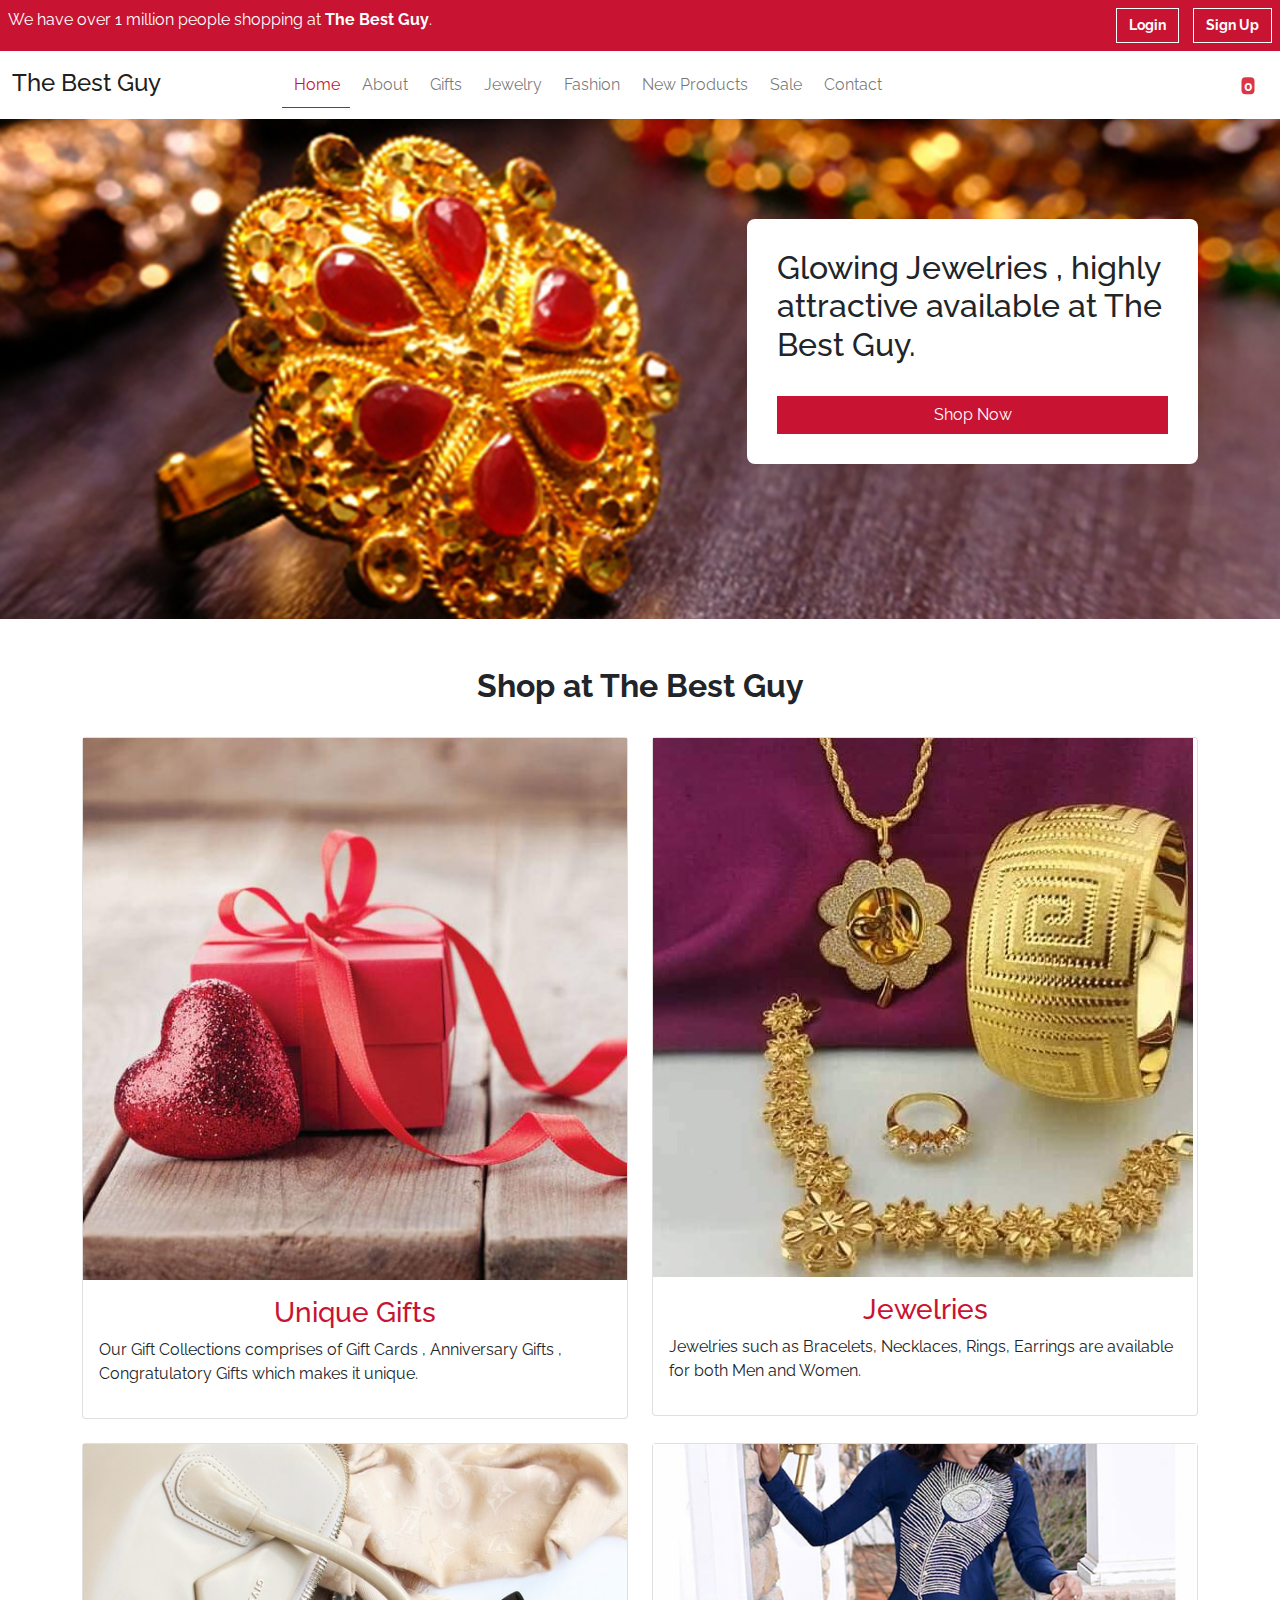
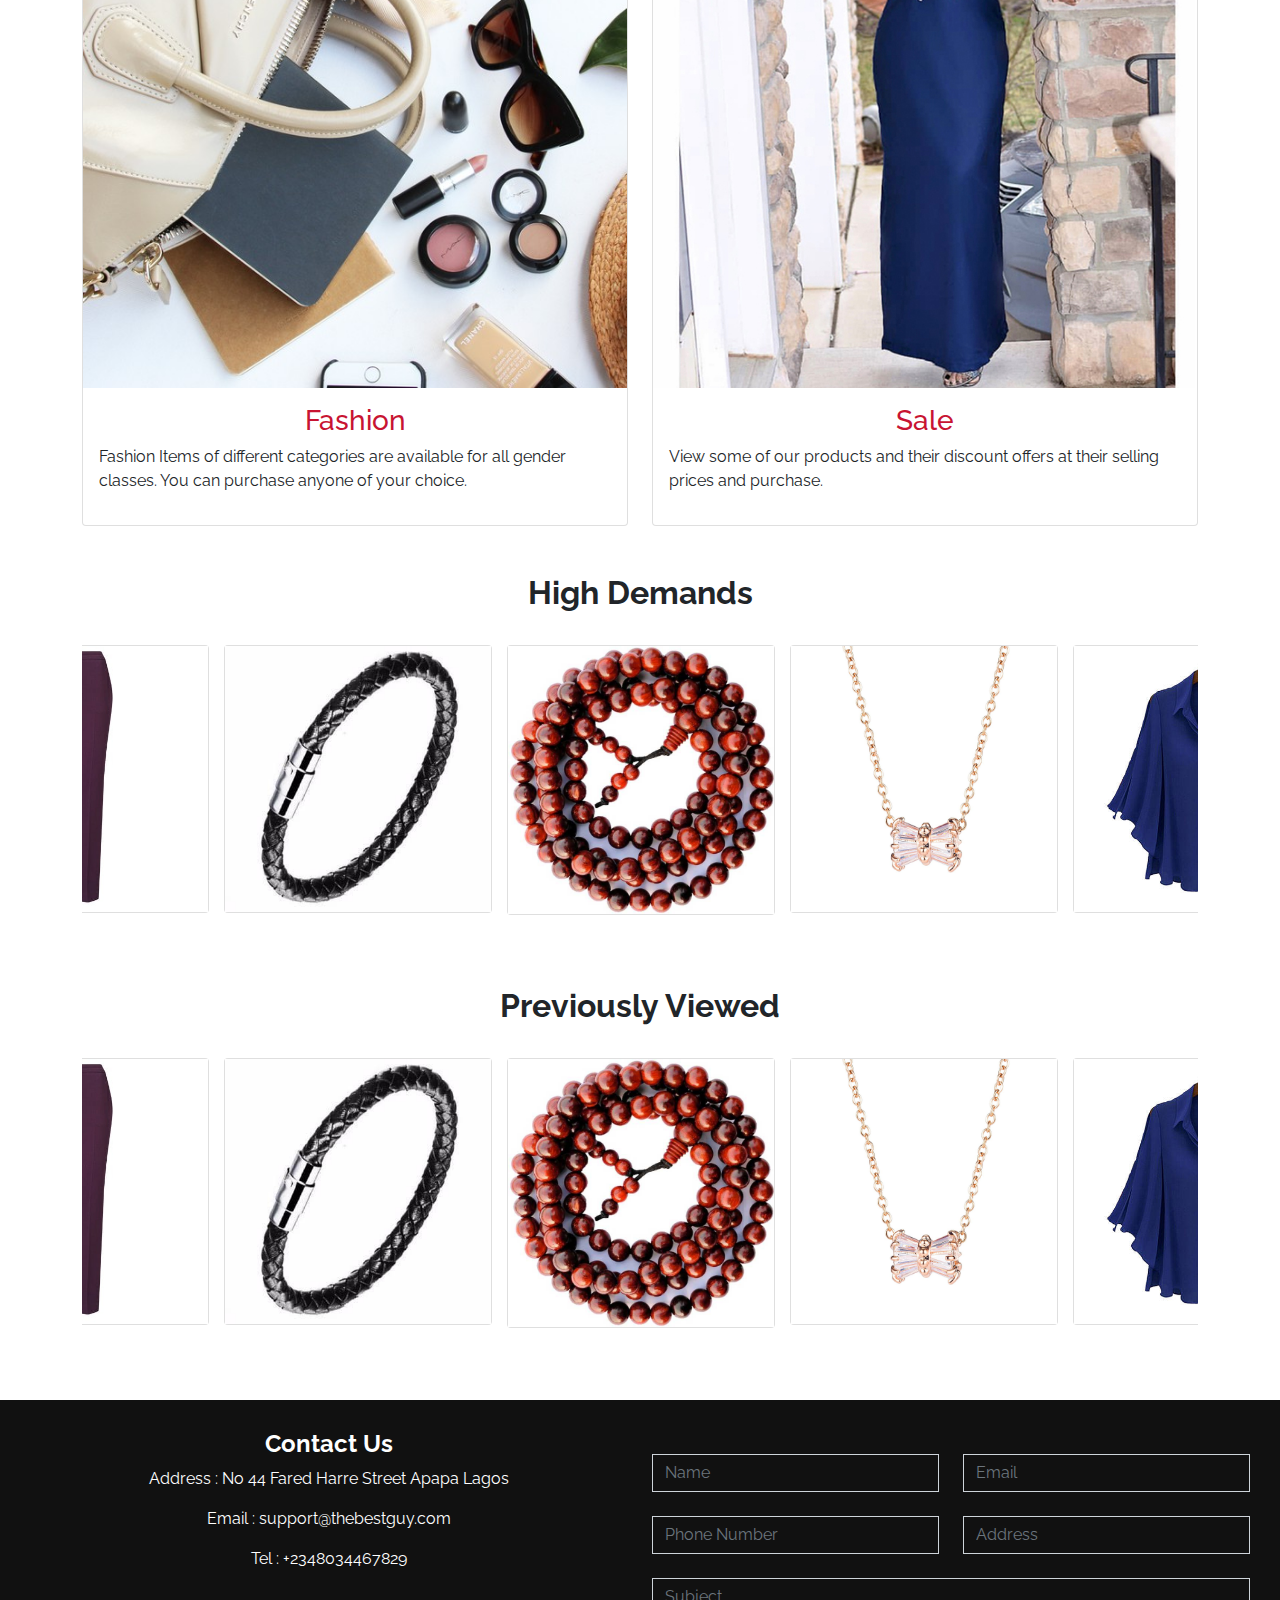
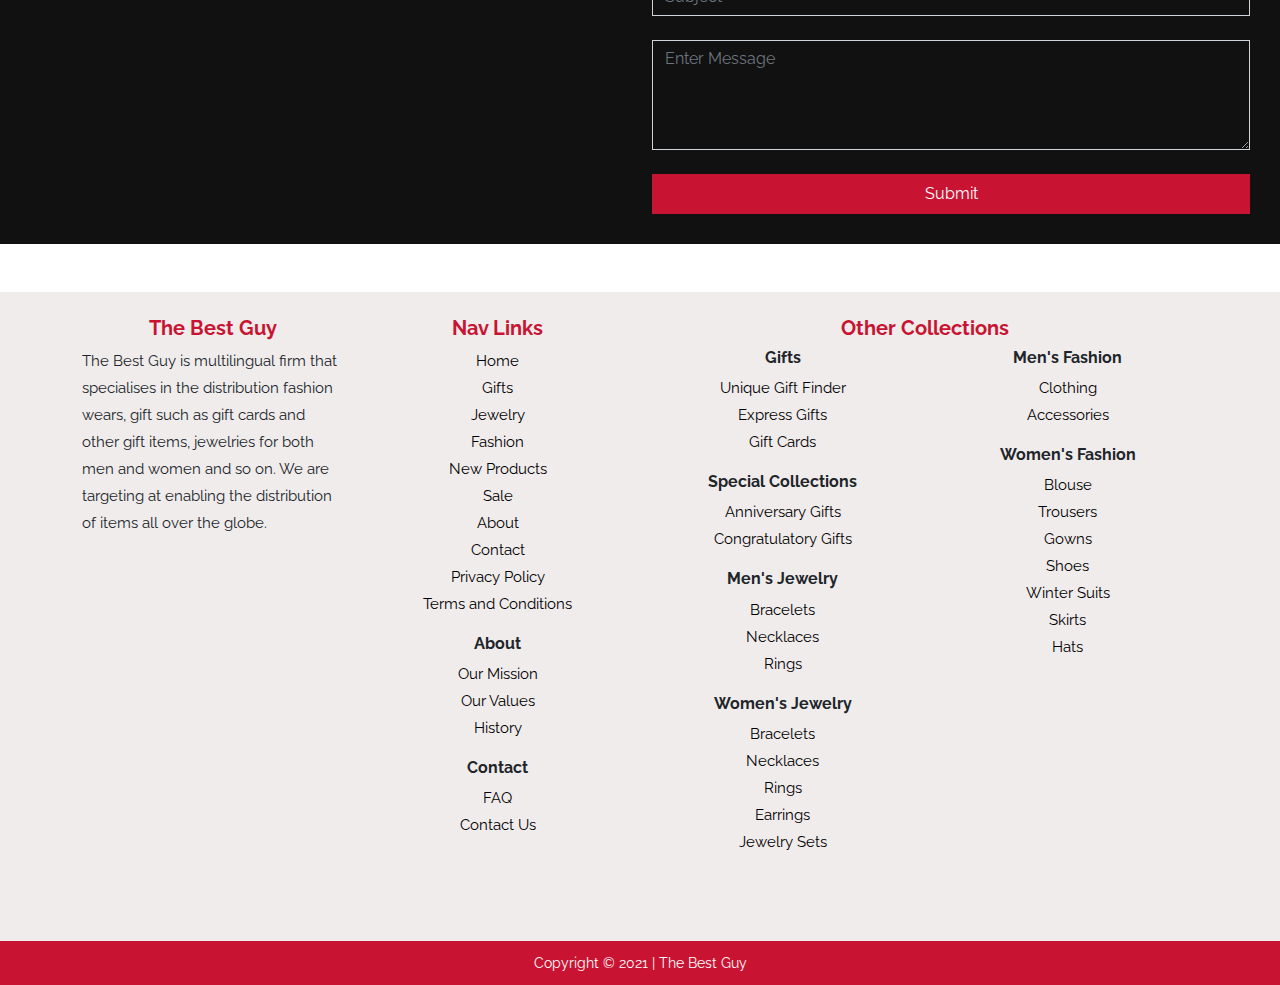
==== index.html @ 6eecea83 "Initial commit" ====
<!DOCTYPE html>
<html lang="en">
<head>
    <meta charset="UTF-8">
    <meta http-equiv="X-UA-Compatible" content="IE=edge">
    <meta name="viewport" content="width=device-width, initial-scale=1.0">
    <title>The Best Guy</title>
    <!-- Custom Styles -->
    <link rel="stylesheet" href="css/styles.css">
    <!-- Bootstrap Styles -->
    <link rel="stylesheet" href="bootstrap/css/bootstrap.min.css">
    <!-- Animate.Css -->
    <link rel="stylesheet" href="css/animate.css">
    <!-- AOS CSS -->
    <link rel="stylesheet" href="aos/aos.css">
    <!-- Owl Carousel CSS -->
    <link rel="stylesheet" href="OwlCarousel2-2.3.4/dist/assets/owl.carousel.css">
    <link rel="stylesheet" href="OwlCarousel2-2.3.4/dist/assets/owl.carousel.min.css">
    <link rel="stylesheet" href="OwlCarousel2-2.3.4/dist/assets/owl.theme.default.min.css">
    <!-- Font Awesome Js -->
   <script src="js/font-awesome.js"></script>
</head>
<body>
  <header class="site-header">
    <div class="row">
      <div class="col-sm-6">
     <span class="text-white header-text">We have over 1 million <i class="fas fa-users"></i> people shopping at <b>The Best Guy</b>.</span>
    </div>
    <div class="col-sm-6 auth-btns" align="right">
       <a href="#" class="btn btn-login"><b>Login</b></a>
       <a href="#" class="btn btn-register"><b>Sign Up</b></a>
      </div>
      </div>
  </header>
    <nav class="navbar navbar-expand-lg navbar-light">
        <div class="container-fluid">
          <a class="navbar-brand" href="#"><h4>The Best Guy</h4></a>
          <button class="navbar-toggler nav-toggle p-0 border-0" type="button" aria-controls="navbarNavDropdown"  data-bs-toggle="collapse" data-bs-target="#navbarNavDropdown"  aria-expanded="false" aria-label="Toggle navigation">
            <span class="bar-top"></span>
            <span class="bar-mid"></span>
            <span class="bar-bot"></span>
          </button>
          <div class="collapse navbar-collapse offset-md-1 nav-area" id="navbarNavDropdown">
            <ul class="navbar-nav me-auto mb-2 mb-lg-0">
              <li class="nav-item">
                <a class="nav-link active" aria-current="page" href="#">Home</a>
              </li>
              <li class="nav-item dropdown nohover">
                <a class="nav-link dropdown-toggle navdrop-toggle" href="#" id="navbarDropdown" data-bs-toggle="dropdown" aria-expanded="false" >
                  About <span class="fas fa-angle-down"></span>
                </a>
                <ul class="dropdown-menu navdrop-menu single" aria-labelledby="navbarDropdown">
                  <li><a class="dropdown-item" href="#">Our Mission</a></li>
                  <li><a class="dropdown-item" href="#">Our Values</a></li>
                  <li><a class="dropdown-item" href="#">History</a></li>
                  </ul>
              </li>
              <li class="nav-item dropdown nohover">
                <a class="nav-link dropdown-toggle navdrop-toggle" href="#" id="navbarDropdown" data-bs-toggle="dropdown" aria-expanded="false">
                  Gifts <span class="fas fa-angle-down"></span>
                </a>
                <ul class="dropdown-menu navdrop-menu" aria-labelledby="navbarDropdown">
                  <div class="row">
                  <div class="col-md-6">
                  <li><a class="dropdown-item" href="#">Unique Gift Finder</a></li>
                  <li><a class="dropdown-item" href="#">Express Gifts</a></li>
                  <li><a class="dropdown-item" href="#">Gift Cards</a></li>
                </div>

                <div class="col-md-6">
                  <li><a class="dropdown-item item-head" href="#"><b>Special Collections</b></a></li>
                  <li><a class="dropdown-item" href="#">Anniversary Gifts</a></li>
                  <li><a class="dropdown-item" href="#">Congratulatory Gifts</a></li>
                </div>
                </div>
                </ul>
              </li>
              <li class="nav-item dropdown nohover">
                <a class="nav-link dropdown-toggle navdrop-toggle" href="#" id="navbarDropdown" data-bs-toggle="dropdown" aria-expanded="false">
                  Jewelry <span class="fas fa-angle-down"></span>
                </a>
                <ul class="dropdown-menu navdrop-menu" aria-labelledby="navbarDropdown">
                  <div class="row">
                  <div class="col-md-6">
                    <li><a class="dropdown-item item-head" href="#"><b>Mens Jewelry</b></a></li>
                  <li><a class="dropdown-item" href="#">Bracelets</a></li>
                  <li><a class="dropdown-item" href="#">Necklaces</a></li>
                  <li><a class="dropdown-item" href="#">Rings</a></li>
                </div>

                <div class="col-md-6">
                  <li><a class="dropdown-item item-head" href="#"><b>Womens Jewelry</b></a></li>
                  <li><a class="dropdown-item" href="#">Bracelets</a></li>
                  <li><a class="dropdown-item" href="#">Necklaces</a></li>
                  <li><a class="dropdown-item" href="#">Rings</a></li>
                  <li><a class="dropdown-item" href="#">Earrings</a></li>
                  <li><a class="dropdown-item" href="#">Jewelry Sets</a></li>
                </div>
                </div>
                </ul>
              </li>
              <li class="nav-item dropdown nohover">
                <a class="nav-link dropdown-toggle navdrop-toggle" href="#" id="navbarDropdown" data-bs-toggle="dropdown" aria-expanded="false">
                  Fashion <span class="fas fa-angle-down"></span>
                </a>
                <ul class="dropdown-menu navdrop-menu" aria-labelledby="navbarDropdown">
                  <div class="row">
                  <div class="col-md-6">
                    <li><a class="dropdown-item item-head" href="#"><b>Mens Fashion</b></a></li>
                  <li><a class="dropdown-item" href="#">Clothing</a></li>
                  <li><a class="dropdown-item" href="#">Accessories</a></li>
                </div>

                <div class="col-md-6">
                  <li><a class="dropdown-item item-head" href="#"><b>Womens Fashion</b></a></li>
                  <li><a class="dropdown-item" href="#">Blouse</a></li>
                  <li><a class="dropdown-item" href="#">Trousers</a></li>
                  <li><a class="dropdown-item" href="#">Gowns</a></li>
                  <li><a class="dropdown-item" href="#">Shoes</a></li>
                  <li><a class="dropdown-item" href="#">Winter Suits</a></li>
                  <li><a class="dropdown-item" href="#">Skirts</a></li>
                  <li><a class="dropdown-item" href="#">Hats</a></li>
                </div>
                </div>
                </ul>
              </li>
              <li class="nav-item">
                <a class="nav-link" href="#">New Products</a>
              </li>
              <li class="nav-item">
                <a class="nav-link" href="#">Sale</a>
              </li>
              <li class="nav-item dropdown nohover">
                <a class="nav-link dropdown-toggle navdrop-toggle" href="#" id="navbarDropdown" data-bs-toggle="dropdown" aria-expanded="false">
                  Contact <span class="fas fa-angle-down"></span>
                </a>
                <ul class="dropdown-menu navdrop-menu single" aria-labelledby="navbarDropdown">
                  <li><a class="dropdown-item" href="#">FAQ</a></li>
                  <li><a class="dropdown-item" href="#">Contact Us</a></li>
                  </ul>
              </li>
            </ul>
            <div class="d-flex">   
              <a href="#" class="cart-link position-relative">
                <i class="fas fa-shopping-cart"></i>
                <span class="position-absolute top-2 start-100 translate-middle p-0 badge bg-danger" id="cart-count">
                 <small>0</small>
                </span>
              </a>
            </div>
          </div>
        </div>
      </nav>

      <div class="banner-area">
        <div class="owl-carousel" id="owl-banner">

          <div class="banner-1">
             <div class="container">
               <div class="row">
                 <div class="col-md-7"></div>
                 <div class="col-md-5">
                  <div class="banner-text">
                    <h2>Glowing Jewelries , highly attractive available at The Best Guy.</h2>
                    <br>
                    <div class="d-grid">
                      <a href="#" class="btn btn-purchase">Shop Now</a>
                    </div>
                  </div>
                </div>
               </div>
             </div>
          </div>

          <div class="banner-2">
            <div class="container">
              <div class="row">
                <div class="col-md-5">
                  <div class="banner-text">
                    <h2>Men and Women Fashion wears that gives you the Best of all you need.</h2>
                    <br>
                    <div class="d-grid">
                      <a href="#" class="btn btn-purchase">Shop Now</a>
                    </div>
                  </div>
                </div>
              </div>
            </div>
          </div>
          
          <div class="banner-3">
            <div class="container">
              <div class="row">
                <div class="col-md-5">
                  <div class="banner-text">
                    <h2>Gift packs available at The Best Guy at affordable prices.</h2>
                    <br>
                    <div class="d-grid">
                      <a href="#" class="btn btn-purchase">Shop Now</a>
                    </div>
                  </div>
                </div>
              </div>
            </div>
          </div>
        </div>
      </div>

      <div class="container">
         <br>
         <h2 class="text-center"><b>Shop at The Best Guy</b></h2>
         <br>
         <div class="row">
           <div class="col-md-6">
             <div class="card">
               <div class="img-cover">
                     <img src="img/gift-cat.jpg" alt="tbg-gift" class="img img-fluid inner-img">
                    </div>
                     <div class="card-body cat-body">
                       <h3 class="text-center">Unique Gifts</h3>
                       <p>Our Gift Collections comprises of Gift Cards , Anniversary Gifts , Congratulatory Gifts which makes it unique.</p>
                     </div>
             </div>
           </div>
           <div class="col-md-6">
             <div class="card two">
              <div class="img-cover">
                  <img src="img/jewelry-cat.jpg" alt="tbg-jewelry" class="img img-fluid inner-img">
                  </div>
                  <div class="card-body cat-body">
                    <h3 class="text-center">Jewelries</h3>
                    <p>Jewelries such as Bracelets, Necklaces, Rings, Earrings are available for both Men and Women.</p>
                  </div>
             </div>
           </div>
         </div>

         <br>

         <div class="row">
          <div class="col-md-6">
            <div class="card">
              <div class="img-cover">
                    <img src="img/fashion-cat.jpg" alt="tbg-fashion" class="img img-fluid inner-img">
                   </div>
                    <div class="card-body cat-body">
                      <h3 class="text-center">Fashion</h3>
                      <p>Fashion Items of different categories are available for all gender classes. You can purchase anyone of your choice.</p>
                    </div>
            </div>
          </div>
          <div class="col-md-6">
            <div class="card two">
             <div class="img-cover">
                 <img src="img/sale-catty.jpg" alt="tbg-sale" class="img img-fluid inner-img">
                 </div>
                 <div class="card-body cat-body">
                   <h3 class="text-center">Sale</h3>
                   <p>View some of our products and their discount offers at their selling prices and purchase.</p>
                 </div>
            </div>
          </div>
        </div>

        <br><br>
        <h2 class="text-center"><b>High Demands</b></h2>
        <br>
        <div class="owl-carousel loop">
          <div align="center">
            <div class="card img-card">
             <img src="img/beads.jpeg" alt="female-beads" class="img img-fluid">
             <div class="overlay">
              <div class="text">
                <p class="product-text">Female Beads</p>
                <span><b>₦ 2000</b></span>
              </div>
            </div>
            </div>
          </div>

          <div align="center">
            <div class="card img-card">
            <img src="img/female-necklace.jpg" alt="female-beads" class="img img-fluid">
            <div class="overlay">
              <div class="text">
                <p class="product-text">Female Necklace</p>
                <span><b>₦ 3000</b></span>
              </div>
            </div>
          </div>
          </div>

          <div align="center">
            <div class="card img-card">
            <img src="img/female-top.jpg" alt="female-beads" class="img img-fluid">
            <div class="overlay">
              <div class="text">
                <p class="product-text">Female Top</p>
                <span><b>₦ 4000</b></span>
              </div>
            </div>
          </div>
          </div>

          <div align="center">
            <div class="card img-card">
            <img src="img/womens-melage-trouser.jpg" alt="female-beads" class="img img-fluid">
            <div class="overlay">
              <div class="text">
                <p class="product-text">Women's Melage Trouser</p>
                <span><b>₦ 7000</b></span>
              </div>
            </div>
          </div>
          </div>

          <div align="center">
            <div class="card img-card">
            <img src="img/men's-bracelet.jpg" alt="female-beads" class="img img-fluid">
            <div class="overlay">
              <div class="text">
                <p class="product-text">Men's Bracelet</p>
                <span><b>₦ 1500</b></span>
              </div>
            </div>
          </div>
          </div>
        </div>


        <br><br>
        <h2 class="text-center"><b>Previously Viewed</b></h2>
        <br>
        <div class="owl-carousel loop">
          <div align="center">
            <div class="card img-card">
             <img src="img/beads.jpeg" alt="female-beads" class="img img-fluid">
             <div class="overlay">
              <div class="text">
                <p class="product-text">Female Beads</p>
                <span><b>₦ 2000</b></span>
              </div>
            </div>
            </div>
          </div>

          <div align="center">
            <div class="card img-card">
            <img src="img/female-necklace.jpg" alt="female-beads" class="img img-fluid">
            <div class="overlay">
              <div class="text">
                <p class="product-text">Female Necklace</p>
                <span><b>₦ 3000</b></span>
              </div>
            </div>
          </div>
          </div>

          <div align="center">
            <div class="card img-card">
            <img src="img/female-top.jpg" alt="female-beads" class="img img-fluid">
            <div class="overlay">
              <div class="text">
                <p class="product-text">Female Top</p>
                <span><b>₦ 4000</b></span>
              </div>
            </div>
          </div>
          </div>

          <div align="center">
            <div class="card img-card">
            <img src="img/womens-melage-trouser.jpg" alt="female-beads" class="img img-fluid">
            <div class="overlay">
              <div class="text">
                <p class="product-text">Women's Melage Trouser</p>
                <span><b>₦ 7000</b></span>
              </div>
            </div>
          </div>
          </div>

          <div align="center">
            <div class="card img-card">
            <img src="img/men's-bracelet.jpg" alt="female-beads" class="img img-fluid">
            <div class="overlay">
              <div class="text">
                <p class="product-text">Men's Bracelet</p>
                <span><b>₦ 1500</b></span>
              </div>
            </div>
          </div>
          </div>
        </div>

      </div>

      <br><br>
      <div class="contact-area">
         <div class="row">
           <div class="col-md-6" align="center">
             <h4 class="text-white"><b>Contact Us</b></h4>
             <p class="text-white">Address : No 44 Fared Harre Street Apapa Lagos</p>
             <p class="text-white">Email : support@thebestguy.com</p>
             <p class="text-white">Tel : +2348034467829</p>
           </div>
           <div class="col-md-6">
             <br>

             <form action="" method="post">
               <div class="row">
                 <div class="col-sm-6">
                   <div class="form-group">
                   <input type="text" name="name" id="name" class="form-control form-input" placeholder="Name">
                  </div>
                 </div>
                 <div class="col-sm-6">
                  <div class="form-group2">
                   <input type="email" name="email" id="email" class="form-control form-input" placeholder="Email">
                   </div>
                 </div>
               </div>

               <br>
               <div class="row">
                <div class="col-sm-6">
                  <div class="form-group">
                  <input type="tel" name="tel" id="tel" class="form-control form-input" placeholder="Phone Number">
                </div>
                </div>
                <div class="col-sm-6">
                  <div class="form-group2">
                  <input type="text" name="address" id="address" class="form-control form-input" placeholder="Address">
                </div>
                </div>
              </div> 

              <br>
              <div class="row">
                <div class="col-sm-12">
                  <div class="form-group">
                  <input type="text" name="subject" id="subject" class="form-control form-input" placeholder="Subject">
                </div>
                </div>
              </div>
              
              <br>
              <div class="row">
                <div class="col-sm-12">
                  <div class="form-group">
                  <textarea name="message" id="message" cols="30" rows="4" class="form-control form-input" placeholder="Enter Message"></textarea>
                  </div>
                </div>
              </div>

              <br>
              <div class="d-grid">
                <button class="btn btn-submit" type="submit">Submit</button>
              </div>
             </form>

           </div>
         </div>
      </div>

      <br><br>

      <footer class="footer-area">
        <br>
        <div class="container">
        <div class="row">
          <div class="col-md-3">
            <h5 class="foot-head"><b>The Best Guy</b></h5>
            <p class="foot-text">The Best Guy is multilingual firm that specialises in the distribution fashion wears, gift such as gift cards and other gift items, jewelries for both men and women and so on. We are targeting at enabling the distribution of items all over the globe.</p>
          </div>
          <div class="col-md-3">
            <h5 class="foot-head"><b>Nav Links</b></h5>
            <ul class="foot-link">
              <li><a href="#un">Home</a></li>
              <li><a href="#un">Gifts</a></li>
              <li><a href="#un">Jewelry</a></li>
              <li><a href="#un">Fashion</a></li>
              <li><a href="#un">New Products</a></li>
              <li><a href="#un">Sale</a></li>
              <li><a href="#un">About</a></li>
              <li><a href="#un">Contact</a></li>
              <li><a href="#un">Privacy Policy</a></li>
              <li><a href="#un">Terms and Conditions</a></li>
            </ul>

            <h6 class="foot-head2"><b>About</b></h6>
            <ul class="foot-link">
              <li><a href="#un">Our Mission</a></li>
              <li><a href="#un">Our Values</a></li>
              <li><a href="#un">History</a></li>
            </ul>
            
            <h6 class="foot-head2"><b>Contact</b></h6>
            <ul class="foot-link">
              <li><a href="#un">FAQ</a></li>
              <li><a href="#un">Contact Us</a></li>
            </ul>
          </div>
          <div class="col-md-6">
            <h5 class="foot-head"><b>Other Collections</b></h5>
            <div class="row">

            <div class="col-sm-6">
            <h6 class="foot-head2"><b>Gifts</b></h6>
            <ul class="foot-link">
              <li><a href="#un">Unique Gift Finder</a></li>
              <li><a href="#un">Express Gifts</a></li>
              <li><a href="#un">Gift Cards</a></li>
            </ul>

            <h6 class="foot-head2"><b>Special Collections</b></h6>
            <ul class="foot-link">
              <li><a href="#un">Anniversary Gifts</a></li>
              <li><a href="#un">Congratulatory Gifts</a></li>
            </ul>

            <h6 class="foot-head2"><b>Men's Jewelry</b></h6>
            <ul class="foot-link">
              <li><a href="#un">Bracelets</a></li>
              <li><a href="#un">Necklaces</a></li>
              <li><a href="#un">Rings</a></li>
            </ul>

            <h6 class="foot-head2"><b>Women's Jewelry</b></h6>
            <ul class="foot-link">
              <li><a href="#un">Bracelets</a></li>
              <li><a href="#un">Necklaces</a></li>
              <li><a href="#un">Rings</a></li>
              <li><a href="#un">Earrings</a></li>
              <li><a href="#un">Jewelry Sets</a></li>
            </ul>
          </div>

          <div class="col-sm-6">
            <h6 class="foot-head2"><b>Men's Fashion</b></h6>
            <ul class="foot-link">
              <li><a href="#un">Clothing</a></li>
              <li><a href="#un">Accessories</a></li>
            </ul>

            <h6 class="foot-head2"><b>Women's Fashion</b></h6>
            <ul class="foot-link">
              <li><a href="#un">Blouse</a></li>
              <li><a href="#un">Trousers</a></li>
              <li><a href="#un">Gowns</a></li>
              <li><a href="#un">Shoes</a></li>
              <li><a href="#un">Winter Suits</a></li>
              <li><a href="#un">Skirts</a></li>
              <li><a href="#un">Hats</a></li>
            </ul>
          </div>

          </div>
          </div>
        </div>
        <div class="social-media text-center">
          <a href="#un" class="media-icons"><i class="fab fa-facebook"></i></a>
          <a href="#un" class="media-icons"><i class="fab fa-twitter"></i></a>
          <a href="#un" class="media-icons"><i class="fab fa-instagram"></i></a>
        </div>
      </div>
      <br>
      <div class="copyright-area text-center text-white">
         <span>Copyright &copy; 2021 | The Best Guy</span>
      </div>
      </footer>
      

      <button onclick="topFunction()" id="myBtn" title="Go to top"><i class="fas fa-arrow-up"></i></button>
      <script src="js/scripts.js"></script>
      <!-- Bootstrap JS -->
    <script src="bootstrap/js/bootstrap.min.js"></script>
    <script src="js/jquery-3.1.1.min.js"></script>
    <script src="OwlCarousel2-2.3.4/dist/owl.carousel.min.js"></script>
    <script>
$(document).ready(function(){
  $("#owl-banner").owlCarousel({
    loop:true,
    autoplay:true,
    autoplayTimeout:5000,
    items: 1,
    nav:true,
    navText : ["<i class='fas fa-chevron-left fa-2x'></i>","<i class='fas fa-chevron-right fa-2x'></i>"]
  });
});
    </script>

    <script>
      $(document).ready(function(){
        $('.loop').owlCarousel({
    center: true,
    items:2,
    loop:true,
    margin:15,
    autoplay:true,
    autoplayTimeout:3000,
    nav:true,
    navText : ["<i class='fas fa-chevron-left fa-2x'></i>","<i class='fas fa-chevron-right fa-2x'></i>"],
    responsive:{
        600:{
            items:4
        }
    }
});
      });
    </script>

    <script src="aos/aos.js"></script>
    <script>
      AOS.init();
    </script>
</body>
</html>
---- css/styles.css ----
@import url('https://fonts.googleapis.com/css2?family=Raleway:wght@100;200;400&display=swap');

html, body {
    max-width: 100% !important;
    overflow-x: hidden;
    font-family: 'Raleway', sans-serif !important;
}

.site-header {
  background-color: #c81432;
  padding: 8px;
}

@media (max-width:480px) {
  .site-header .header-text {
    font-size: 14px;
  }
}


.btn-login {
  background-color: #c81432 !important;
  border-radius: 0px !important;
  font-size: 14px !important;
  color: white !important;
  margin-right: 10px;
  border: 1px solid white !important;
}

.btn-register {
  background-color: #c81432 !important;
  border-radius: 0px !important;
  font-size: 14px !important;
  color: white !important;
  border: 1px solid white !important;
}

.btn-login:hover {
  color: #c81432 !important;
  background-color: white !important;
}

.btn-register:hover {
  color: #c81432 !important;
  background-color: white !important;
}

.navbar {
    background-color: white;
}

.navbar .navbar-brand {
  padding-top: 10px;
}

.navbar-nav .nav-item .nav-link {
    padding: 12px 10px 10px 12px !important;
}

.navbar-nav .nav-item .nav-link.active {
border-bottom: 1px solid#c81432 !important;
color: #c81432 !important;
}

.navbar-nav .nav-item .nav-link:hover {
  border-bottom: 1px solid#c81432 !important;
  color: #c81432 !important;
}

.nav-toggle {
    background: transparent;
    margin-top: 22px !important;
    border: 1px solid transparent !important;
    top: 50%;
    left: 50%;
    /*
     * FOR PRESENTATION ONLY
     * Centers everything, remove for
     * practical purposes.
    */
    -webkit-transform:(-50%, -50%);
            transform: translate(-50%, -50%);
  }
  
  .nav-toggle:focus {
    outline: none !important;
  }

  .navbar-light .navbar-toggler {
    color: transparent !important;
}
  
  .nav-toggle [class*='bar-'] {
    background:	#c81432 !important;
    display: block;
    -webkit-transform: rotate(0deg);
            transform: rotate(0deg);
    -webkit-transition: .2s ease all;
            transition: .2s ease all;
    
    /* 
     * ENLARGED FOR PRESENTATION
     * Keep these values at the same proportion 
     * for it to look correct
    */
    border-radius: 8px;
    height: 3px;
    width: 35px;
    margin-bottom: 7px;
    
    /*
     * Practical values:
     * border-radius: 2px;
     * height: 2px;
     * width: 25px;
     * margin-bottom: 4px;
    */
  }
  
  .nav-toggle .bar-bot {
    margin-bottom: 0;
  }
  
  .opened .bar-top {
    -webkit-transform: rotate(45deg);
            transform: rotate(45deg);
    -webkit-transform-origin: 15% 15%;
            transform-origin: 15% 15%;
  }
  .opened .bar-mid {
    opacity: 0;
  }
  .opened .bar-bot {
    -webkit-transform: rotate(45deg);
            transform: rotate(-45deg);
    -webkit-transform-origin: 15% 95%;
            transform-origin: 15% 95%;
  }

  .dropdown:hover .navdrop-menu {display: block;}

  .dropdown:hover .navdrop-toggle .fa-angle-down {
    transform: rotate(180deg);
    transition: all .25s ease-out;
  }

  @media (max-width:800px) {
    .dropdown .navdrop-toggle .fa-angle-down {
       float: right;
       transform: rotate(180deg) !important;
       transition: none !important;
    }
    .navdrop-menu {
      border: 0px solid transparent !important;
      width: 100% !important;
    }

    .nav-area {
      max-height: 400px;
      overflow-y: auto;
    }

    .dropdown:hover .navdrop-menu {display: none !important;}

    .dropdown .navdrop-menu.dropdown-menu {display: block !important;}
  }

  .cart-link {
    color: grey !important;
    margin: 0px 20px 0px 30px;
    padding-top: 2px;
    font-size: 22px;
  }

  #cart-count {
    padding: 0px 2px 1px 2px !important;
  }

  .navdrop-toggle::after {
    display: none !important;
  }

  .navdrop-menu li .dropdown-item:hover {
    color: #c81432 !important;
    background-color: white !important;
  }

  .navdrop-menu {
    width: 400px;
  }

  .navdrop-menu.single {
    width: 200px;
  }

  .navdrop-menu li .item-head {
    color: #c81432 !important;
  }

  @media (max-width:800px) {
    .navbar-nav .nav-item .nav-link.active {
      border-bottom: 0px solid transparent !important;
      color: white !important;
      background-color: #c81432 !important;
      }
      
      .navbar-nav .nav-item .nav-link:hover {
        border-bottom: 0px solid transparent !important;
        color: white !important;
        background-color: #c81432 !important;
      }
  }

  .banner-1 {
    background-image: url('../img/jewelries-banner.jpg');
    background-repeat: no-repeat;
    background-size: cover;
    background-position: center;
    min-height: 500px;
  }

  .banner-2 {
    background-image: url('../img/fashion-banner.jpg');
    background-repeat: no-repeat;
    background-size: cover;
    background-position: center;
    min-height: 500px;
  }

  .banner-3 {
    background-image: url('../img/gifts-2.jpg');
    background-repeat: no-repeat;
    background-size: cover;
    background-position: center;
    min-height: 500px;
  }

  .banner-text {
    background-color: white;
    padding: 30px;
    margin-top: 100px;
    border-radius: 8px;
  }

  .btn-purchase {
    color: white !important;
    background-color: #c81432 !important;
    border-radius: 0px !important;
  }

  .fa-chevron-left , .fa-chevron-right {
    color: white;
  }
  
  .fa-chevron-left:hover , .fa-chevron-right:hover {
    color: #8199A3;
  }
  
  /* owl nav */
  .owl-prev span, .owl-next span {
    color: #FFF !important;
  }
  
  .owl-carousel:hover .owl-prev {
    display: block;
  }
  
  .owl-carousel:hover .owl-next {
    display: block;
  }
  
  .owl-prev span:hover, 
  .owl-next span:hover {
    color: #8199A3 !important;
  }
  
  .owl-prev, .owl-next {
    position: absolute;
    top: 0;
    height: 100%;
    display: none;
  }
  
  .owl-prev {
    left: 20px;
  }
  
  .owl-next {
    right: 10px;
  }

  .cat-body h3 {
    color: #c81432;
  }

  .inner-img {
    transition: 0.3s;
  }
  
  .inner-img:hover {
    transform: scale(1.1);
    opacity: 0.8;
  }

  .img-cover {
    overflow: hidden; 
  }

  @media (max-width:800px) {
    .card.two {
      margin-top: 20px;
    }
  }

  .img-card {
    position: relative;
  }

  .overlay {
    position: absolute;
    top: 0;
    bottom: 0;
    left: 0;
    right: 0;
    height: 100%;
    width: 100%;
    opacity: 0;
    -webkit-transition: all 400ms ease-out;
    -moz-transition: all 400ms ease-out;
    -o-transition: all 400ms ease-out;
    -ms-transition: all 400ms ease-out;
    transition: all 400ms ease-out;
    background-color: rgba(0, 0, 0, 0.7);
  }

  .img-card:hover .overlay {
    opacity: 1;
  }

  .text {
    color: white;
    font-size: 18px;
    position: absolute;
    top: 50%;
    left: 50%;
    -webkit-transform: translate(-50%, -50%);
    -ms-transform: translate(-50%, -50%);
    transform: translate(-50%, -50%);
  }

  #myBtn {
    display: none;
    position: fixed;
    bottom: 20px;
    right: 30px;
    z-index: 99;
    font-size: 18px;
    border: none;
    outline: none;
    background-color: #c81432;
    opacity: 0.8;
    color: white;
    cursor: pointer;
    padding: 15px 20px 15px 20px;
    border-radius: 4px;
  }
  
  #myBtn:hover {
    background-color: rgba(0, 0, 0, 0.8);
  }

  .contact-area {
    padding: 30px;
    background-color: rgb(17, 17, 17);
  }

  .form-input {
    background-color: transparent !important;
    border-radius: 0px !important;
    color: white !important;
  }

  .btn-submit {
    background: #c81432 !important;
    color: white !important;
    border-radius: 0px !important;
    border: 2px solid #c81432 !important;
  }

  .btn-submit:hover {
    color: #c81432 !important;
    background-color: transparent !important;
  }

  @media (max-width:480px) {
    .form-group2 {
      margin-top: 20px;
    }
  }

  .footer-area {
    background-color: rgb(240, 236, 236);
  }

  .foot-head {
    color: #c81432;
    text-align: center;
  }

  .foot-head2 {
    text-align: center;   
  }

  .foot-link {
    list-style-type: none;
    padding-inline-start: 0px !important;
  }

  .foot-text {
    font-size: 15px;
    line-height: 1.8em;
  }

  .foot-link li {
    text-align: center;
    line-height: 1.8em;
    font-size: 15px;
  }

  .foot-link li a {
    color: black;
    text-decoration: none;
  }

  .foot-link li a:hover {
    color: #c81432;
  }

  .media-icons {
    color: #c81432 !important;
    text-decoration: none;
    font-size: 30px;
    margin: 0px 10px 0px 10px;
  }

  .copyright-area {
    background-color: #c81432;
    padding: 10px;
  }

  .copyright-area span {
    font-size: 14px;
  }

  @media (max-width:800px) {
    .foot-head {
      text-align: left;
    }

    .foot-head2 {
      text-align: left;
    }

    .text {
      font-size: 13px;
    }
    
  .foot-link li {
    text-align: left;
  }
  }

  @media (max-width:480px) {
    .text {
      font-size: 15px;
    }
  }
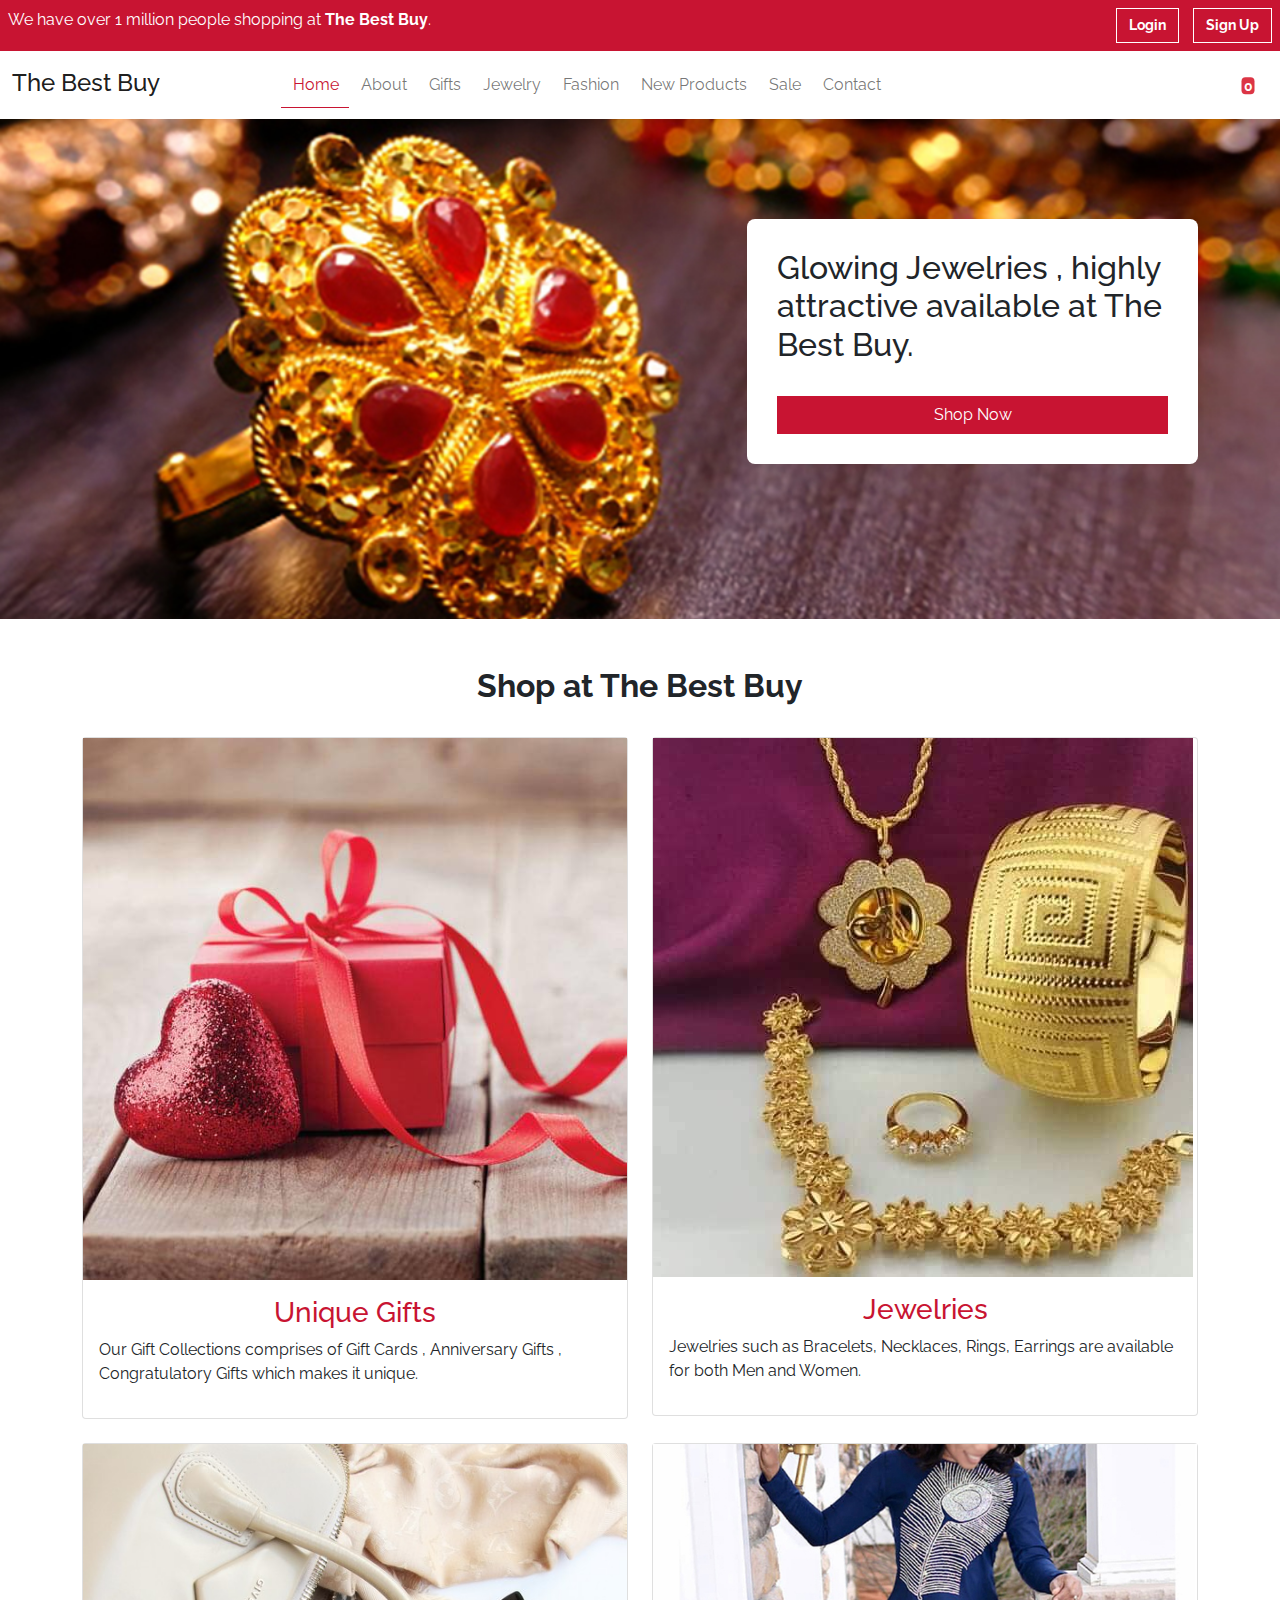
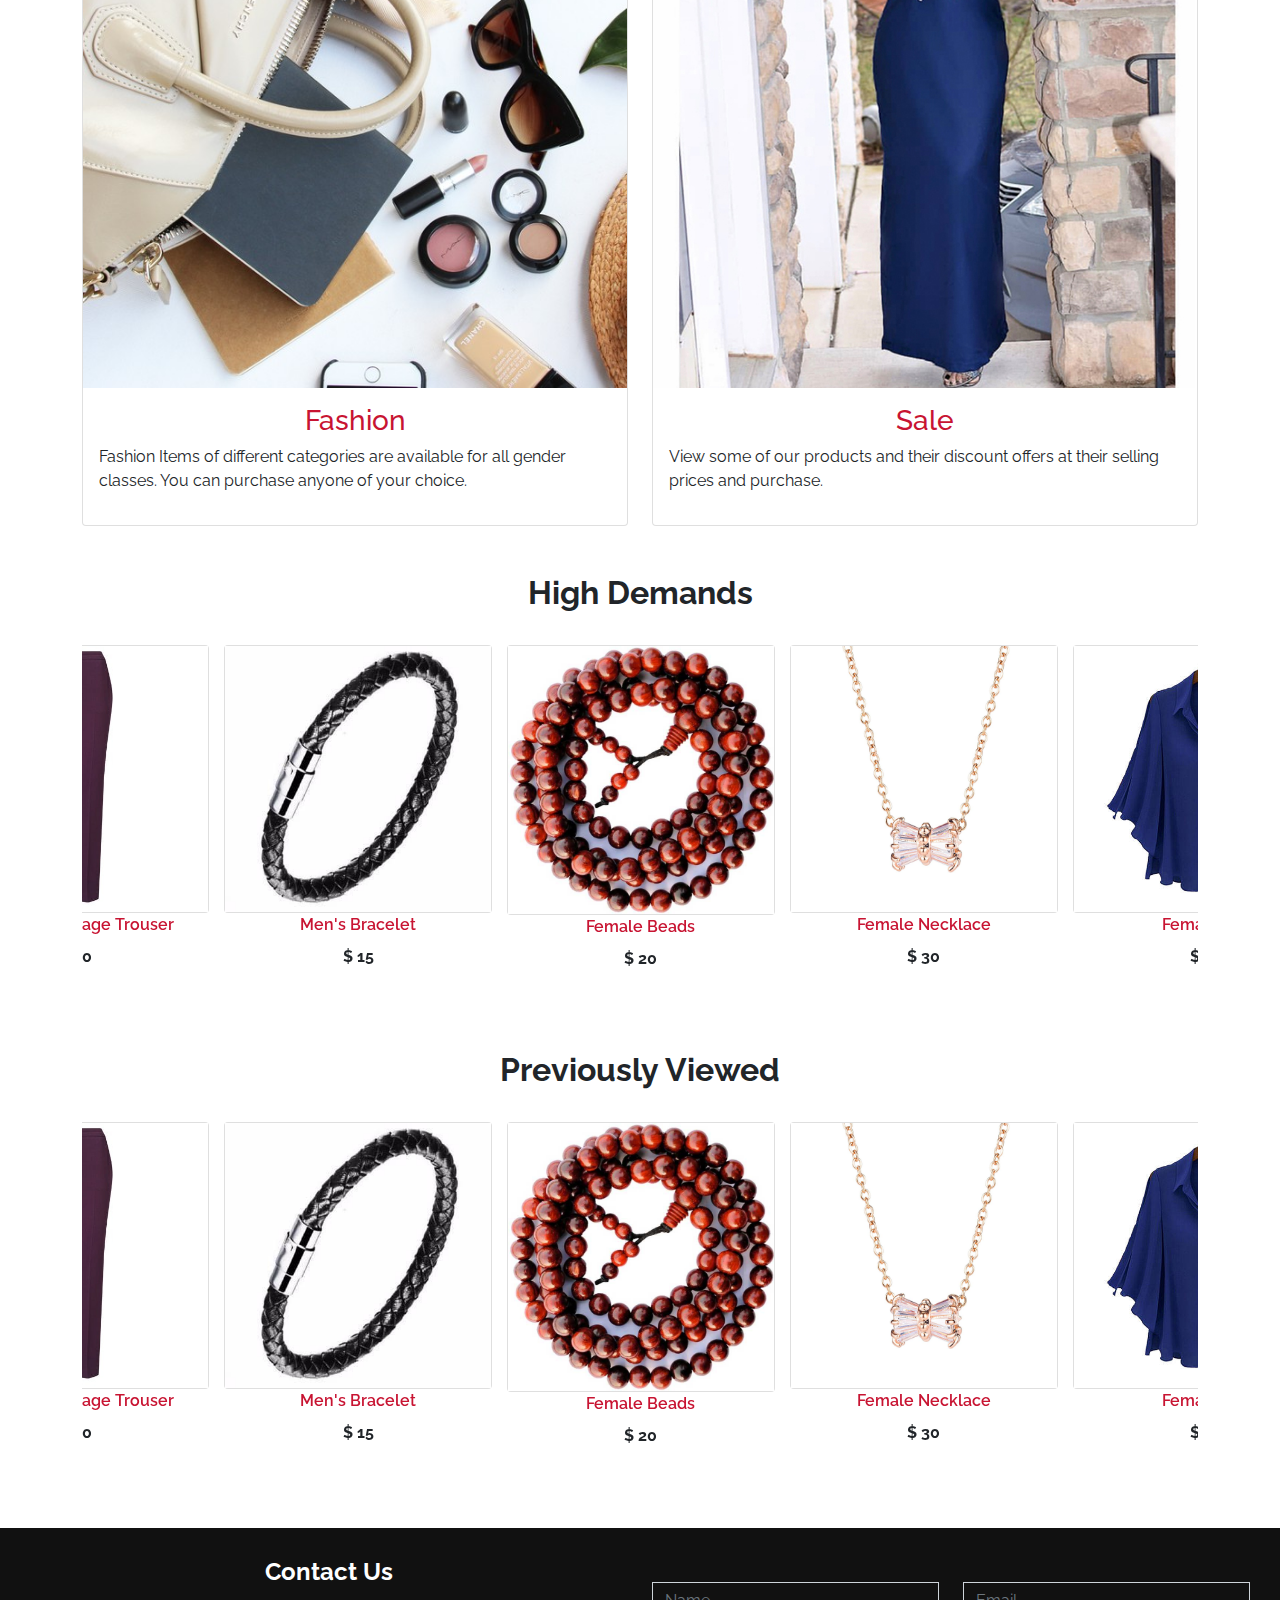
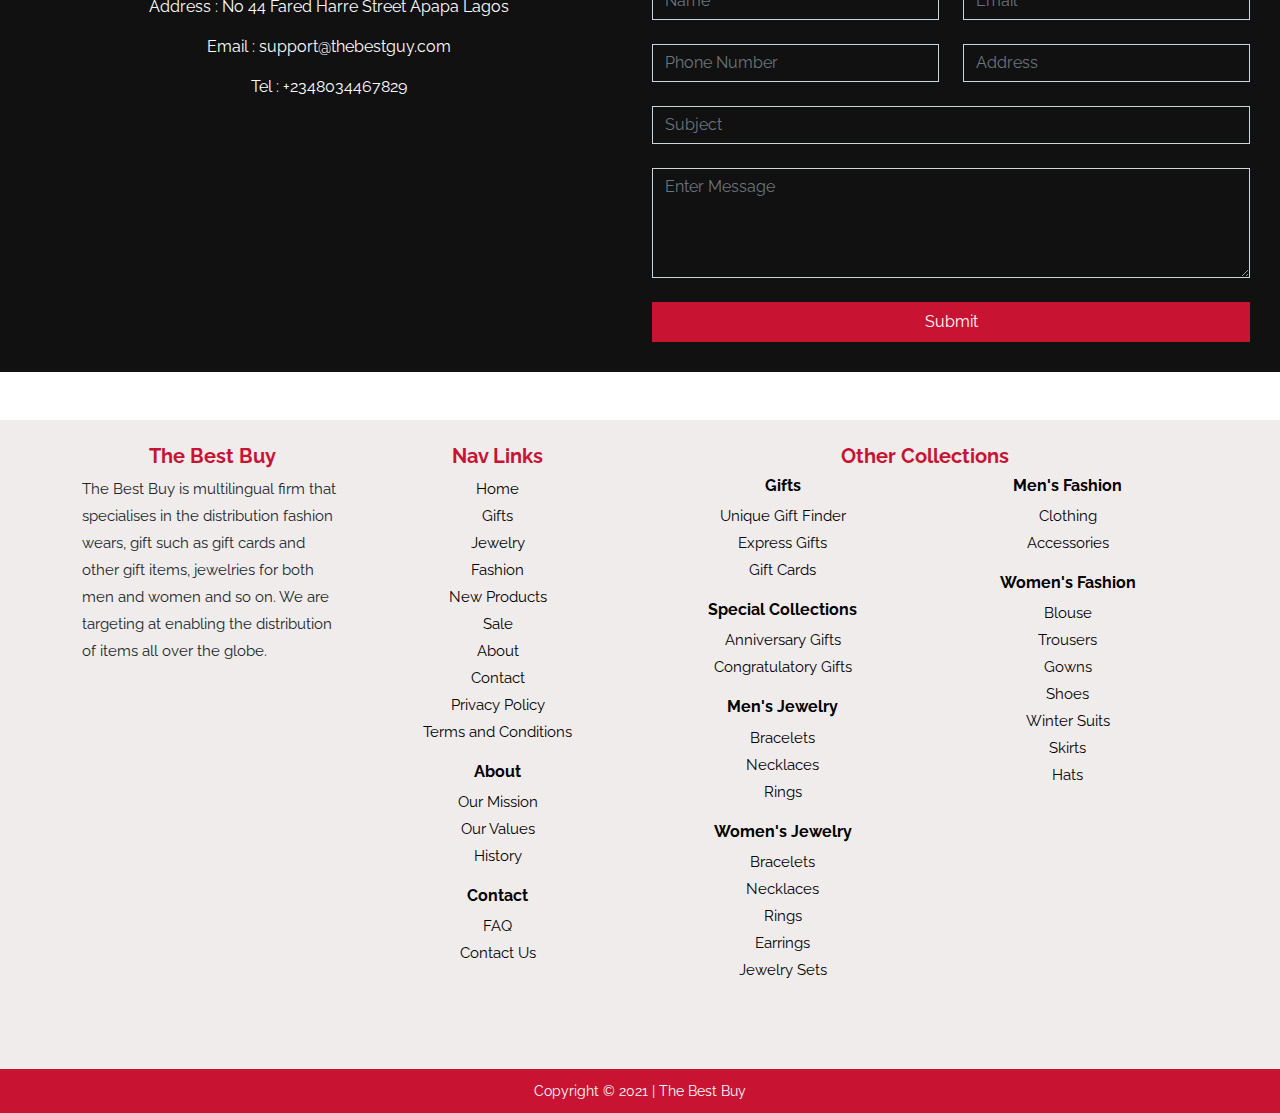
==== commit 6a1dc97f: "added two new pages" ====
--- a/index.html
+++ b/index.html
@@ -4,7 +4,7 @@
     <meta charset="UTF-8">
     <meta http-equiv="X-UA-Compatible" content="IE=edge">
     <meta name="viewport" content="width=device-width, initial-scale=1.0">
-    <title>The Best Guy</title>
+    <title>The Best Buy</title>
     <!-- Custom Styles -->
     <link rel="stylesheet" href="css/styles.css">
     <!-- Bootstrap Styles -->
@@ -24,7 +24,7 @@
   <header class="site-header">
     <div class="row">
       <div class="col-sm-6">
-     <span class="text-white header-text">We have over 1 million <i class="fas fa-users"></i> people shopping at <b>The Best Guy</b>.</span>
+     <span class="text-white header-text">We have over 1 million <i class="fas fa-users"></i> people shopping at <b>The Best Buy</b>.</span>
     </div>
     <div class="col-sm-6 auth-btns" align="right">
        <a href="#" class="btn btn-login"><b>Login</b></a>
@@ -34,7 +34,7 @@
   </header>
     <nav class="navbar navbar-expand-lg navbar-light">
         <div class="container-fluid">
-          <a class="navbar-brand" href="#"><h4>The Best Guy</h4></a>
+          <a class="navbar-brand" href="index.html"><h4>The Best Buy</h4></a>
           <button class="navbar-toggler nav-toggle p-0 border-0" type="button" aria-controls="navbarNavDropdown"  data-bs-toggle="collapse" data-bs-target="#navbarNavDropdown"  aria-expanded="false" aria-label="Toggle navigation">
             <span class="bar-top"></span>
             <span class="bar-mid"></span>
@@ -43,20 +43,20 @@
           <div class="collapse navbar-collapse offset-md-1 nav-area" id="navbarNavDropdown">
             <ul class="navbar-nav me-auto mb-2 mb-lg-0">
               <li class="nav-item">
-                <a class="nav-link active" aria-current="page" href="#">Home</a>
+                <a class="nav-link active" aria-current="page" href="index.html">Home</a>
               </li>
               <li class="nav-item dropdown nohover">
-                <a class="nav-link dropdown-toggle navdrop-toggle" href="#" id="navbarDropdown" data-bs-toggle="dropdown" aria-expanded="false" >
+                <a class="nav-link dropdown-toggle navdrop-toggle" href="about.html" id="navbarDropdown" aria-expanded="false" >
                   About <span class="fas fa-angle-down"></span>
                 </a>
                 <ul class="dropdown-menu navdrop-menu single" aria-labelledby="navbarDropdown">
-                  <li><a class="dropdown-item" href="#">Our Mission</a></li>
-                  <li><a class="dropdown-item" href="#">Our Values</a></li>
-                  <li><a class="dropdown-item" href="#">History</a></li>
+                  <li><a class="dropdown-item" href="about/our-mission.html">Our Mission</a></li>
+                  <li><a class="dropdown-item" href="about/our-values.html">Our Values</a></li>
+                  <li><a class="dropdown-item" href="about/history.html">History</a></li>
                   </ul>
               </li>
               <li class="nav-item dropdown nohover">
-                <a class="nav-link dropdown-toggle navdrop-toggle" href="#" id="navbarDropdown" data-bs-toggle="dropdown" aria-expanded="false">
+                <a class="nav-link dropdown-toggle navdrop-toggle" href="#" id="navbarDropdown" aria-expanded="false">
                   Gifts <span class="fas fa-angle-down"></span>
                 </a>
                 <ul class="dropdown-menu navdrop-menu" aria-labelledby="navbarDropdown">
@@ -76,7 +76,7 @@
                 </ul>
               </li>
               <li class="nav-item dropdown nohover">
-                <a class="nav-link dropdown-toggle navdrop-toggle" href="#" id="navbarDropdown" data-bs-toggle="dropdown" aria-expanded="false">
+                <a class="nav-link dropdown-toggle navdrop-toggle" href="#" id="navbarDropdown" aria-expanded="false">
                   Jewelry <span class="fas fa-angle-down"></span>
                 </a>
                 <ul class="dropdown-menu navdrop-menu" aria-labelledby="navbarDropdown">
@@ -100,7 +100,7 @@
                 </ul>
               </li>
               <li class="nav-item dropdown nohover">
-                <a class="nav-link dropdown-toggle navdrop-toggle" href="#" id="navbarDropdown" data-bs-toggle="dropdown" aria-expanded="false">
+                <a class="nav-link dropdown-toggle navdrop-toggle" href="#" id="navbarDropdown" aria-expanded="false">
                   Fashion <span class="fas fa-angle-down"></span>
                 </a>
                 <ul class="dropdown-menu navdrop-menu" aria-labelledby="navbarDropdown">
@@ -131,7 +131,7 @@
                 <a class="nav-link" href="#">Sale</a>
               </li>
               <li class="nav-item dropdown nohover">
-                <a class="nav-link dropdown-toggle navdrop-toggle" href="#" id="navbarDropdown" data-bs-toggle="dropdown" aria-expanded="false">
+                <a class="nav-link dropdown-toggle navdrop-toggle" href="#" id="navbarDropdown" aria-expanded="false">
                   Contact <span class="fas fa-angle-down"></span>
                 </a>
                 <ul class="dropdown-menu navdrop-menu single" aria-labelledby="navbarDropdown">
@@ -161,7 +161,7 @@
                  <div class="col-md-7"></div>
                  <div class="col-md-5">
                   <div class="banner-text">
-                    <h2>Glowing Jewelries , highly attractive available at The Best Guy.</h2>
+                    <h2>Glowing Jewelries , highly attractive available at The Best Buy.</h2>
                     <br>
                     <div class="d-grid">
                       <a href="#" class="btn btn-purchase">Shop Now</a>
@@ -193,7 +193,7 @@
               <div class="row">
                 <div class="col-md-5">
                   <div class="banner-text">
-                    <h2>Gift packs available at The Best Guy at affordable prices.</h2>
+                    <h2>Gift packs available at The Best Buy at affordable prices.</h2>
                     <br>
                     <div class="d-grid">
                       <a href="#" class="btn btn-purchase">Shop Now</a>
@@ -208,7 +208,7 @@
 
       <div class="container">
          <br>
-         <h2 class="text-center"><b>Shop at The Best Guy</b></h2>
+         <h2 class="text-center"><b>Shop at The Best Buy</b></h2>
          <br>
          <div class="row">
            <div class="col-md-6">
@@ -272,9 +272,13 @@
              <div class="overlay">
               <div class="text">
                 <p class="product-text">Female Beads</p>
-                <span><b>₦ 2000</b></span>
-              </div>
-            </div>
+                <span><b>$ 20</b></span>
+              </div>
+            </div>
+            </div>
+            <div class="product-price">
+              <p>Female Beads</p>
+              <p><b>$ 20</b></p>
             </div>
           </div>
 
@@ -284,9 +288,13 @@
             <div class="overlay">
               <div class="text">
                 <p class="product-text">Female Necklace</p>
-                <span><b>₦ 3000</b></span>
-              </div>
-            </div>
+                <span><b>$ 30</b></span>
+              </div>
+            </div>
+          </div>
+          <div class="product-price">
+            <p>Female Necklace</p>
+            <p><b>$ 30</b></p>
           </div>
           </div>
 
@@ -296,9 +304,13 @@
             <div class="overlay">
               <div class="text">
                 <p class="product-text">Female Top</p>
-                <span><b>₦ 4000</b></span>
-              </div>
-            </div>
+                <span><b>$ 40</b></span>
+              </div>
+            </div>
+          </div>
+          <div class="product-price">
+            <p>Female Top</p>
+            <p><b>$ 40</b></p>
           </div>
           </div>
 
@@ -308,9 +320,13 @@
             <div class="overlay">
               <div class="text">
                 <p class="product-text">Women's Melage Trouser</p>
-                <span><b>₦ 7000</b></span>
-              </div>
-            </div>
+                <span><b>$ 70</b></span>
+              </div>
+            </div>
+          </div>
+          <div class="product-price">
+            <p>Women's Melage Trouser</p>
+            <p><b>$ 70</b></p>
           </div>
           </div>
 
@@ -320,9 +336,13 @@
             <div class="overlay">
               <div class="text">
                 <p class="product-text">Men's Bracelet</p>
-                <span><b>₦ 1500</b></span>
-              </div>
-            </div>
+                <span><b>$ 15</b></span>
+              </div>
+            </div>
+          </div>
+          <div class="product-price">
+            <p>Men's Bracelet</p>
+            <p><b>$ 15</b></p>
           </div>
           </div>
         </div>
@@ -338,9 +358,13 @@
              <div class="overlay">
               <div class="text">
                 <p class="product-text">Female Beads</p>
-                <span><b>₦ 2000</b></span>
-              </div>
-            </div>
+                <span><b>$ 20</b></span>
+              </div>
+            </div>
+            </div>
+            <div class="product-price">
+              <p>Female Beads</p>
+              <p><b>$ 20</b></p>
             </div>
           </div>
 
@@ -350,9 +374,13 @@
             <div class="overlay">
               <div class="text">
                 <p class="product-text">Female Necklace</p>
-                <span><b>₦ 3000</b></span>
-              </div>
-            </div>
+                <span><b>$ 30</b></span>
+              </div>
+            </div>
+          </div>
+          <div class="product-price">
+            <p>Female Necklace</p>
+            <p><b>$ 30</b></p>
           </div>
           </div>
 
@@ -362,9 +390,13 @@
             <div class="overlay">
               <div class="text">
                 <p class="product-text">Female Top</p>
-                <span><b>₦ 4000</b></span>
-              </div>
-            </div>
+                <span><b>$ 40</b></span>
+              </div>
+            </div>
+          </div>
+          <div class="product-price">
+            <p>Female Top</p>
+            <p><b>$ 40</b></p>
           </div>
           </div>
 
@@ -374,9 +406,13 @@
             <div class="overlay">
               <div class="text">
                 <p class="product-text">Women's Melage Trouser</p>
-                <span><b>₦ 7000</b></span>
-              </div>
-            </div>
+                <span><b>$ 70</b></span>
+              </div>
+            </div>
+          </div>
+          <div class="product-price">
+            <p>Women's Melage Trouser</p>
+            <p><b>$ 70</b></p>
           </div>
           </div>
 
@@ -386,9 +422,13 @@
             <div class="overlay">
               <div class="text">
                 <p class="product-text">Men's Bracelet</p>
-                <span><b>₦ 1500</b></span>
-              </div>
-            </div>
+                <span><b>$ 15</b></span>
+              </div>
+            </div>
+          </div>
+          <div class="product-price">
+            <p>Men's Bracelet</p>
+            <p><b>$ 15</b></p>
           </div>
           </div>
         </div>
@@ -470,8 +510,8 @@
         <div class="container">
         <div class="row">
           <div class="col-md-3">
-            <h5 class="foot-head"><b>The Best Guy</b></h5>
-            <p class="foot-text">The Best Guy is multilingual firm that specialises in the distribution fashion wears, gift such as gift cards and other gift items, jewelries for both men and women and so on. We are targeting at enabling the distribution of items all over the globe.</p>
+            <h5 class="foot-head"><b>The Best Buy</b></h5>
+            <p class="foot-text">The Best Buy is multilingual firm that specialises in the distribution fashion wears, gift such as gift cards and other gift items, jewelries for both men and women and so on. We are targeting at enabling the distribution of items all over the globe.</p>
           </div>
           <div class="col-md-3">
             <h5 class="foot-head"><b>Nav Links</b></h5>
@@ -482,20 +522,20 @@
               <li><a href="#un">Fashion</a></li>
               <li><a href="#un">New Products</a></li>
               <li><a href="#un">Sale</a></li>
-              <li><a href="#un">About</a></li>
+              <li><a href="about.html">About</a></li>
               <li><a href="#un">Contact</a></li>
               <li><a href="#un">Privacy Policy</a></li>
               <li><a href="#un">Terms and Conditions</a></li>
             </ul>
 
-            <h6 class="foot-head2"><b>About</b></h6>
-            <ul class="foot-link">
-              <li><a href="#un">Our Mission</a></li>
-              <li><a href="#un">Our Values</a></li>
-              <li><a href="#un">History</a></li>
+            <h6 class="foot-head2"><a href="about.html"><b>About</b></a></h6>
+            <ul class="foot-link">
+              <li><a href="about/our-mission.html">Our Mission</a></li>
+              <li><a href="about/our-values.html">Our Values</a></li>
+              <li><a href="about/history.html">History</a></li>
             </ul>
             
-            <h6 class="foot-head2"><b>Contact</b></h6>
+            <h6 class="foot-head2"><a href="#un"><b>Contact</b></a></h6>
             <ul class="foot-link">
               <li><a href="#un">FAQ</a></li>
               <li><a href="#un">Contact Us</a></li>
@@ -506,27 +546,27 @@
             <div class="row">
 
             <div class="col-sm-6">
-            <h6 class="foot-head2"><b>Gifts</b></h6>
+            <h6 class="foot-head2"><a href="#un"><b>Gifts</b></a></h6>
             <ul class="foot-link">
               <li><a href="#un">Unique Gift Finder</a></li>
               <li><a href="#un">Express Gifts</a></li>
               <li><a href="#un">Gift Cards</a></li>
             </ul>
 
-            <h6 class="foot-head2"><b>Special Collections</b></h6>
+            <h6 class="foot-head2"><a href="#un"><b>Special Collections</b></a></h6>
             <ul class="foot-link">
               <li><a href="#un">Anniversary Gifts</a></li>
               <li><a href="#un">Congratulatory Gifts</a></li>
             </ul>
 
-            <h6 class="foot-head2"><b>Men's Jewelry</b></h6>
+            <h6 class="foot-head2"><a href="#un"><b>Men's Jewelry</b></a></h6>
             <ul class="foot-link">
               <li><a href="#un">Bracelets</a></li>
               <li><a href="#un">Necklaces</a></li>
               <li><a href="#un">Rings</a></li>
             </ul>
 
-            <h6 class="foot-head2"><b>Women's Jewelry</b></h6>
+            <h6 class="foot-head2"><a href="#un"><b>Women's Jewelry</b></a></h6>
             <ul class="foot-link">
               <li><a href="#un">Bracelets</a></li>
               <li><a href="#un">Necklaces</a></li>
@@ -537,13 +577,13 @@
           </div>
 
           <div class="col-sm-6">
-            <h6 class="foot-head2"><b>Men's Fashion</b></h6>
+            <h6 class="foot-head2"><a href="#un"><b>Men's Fashion</b></a></h6>
             <ul class="foot-link">
               <li><a href="#un">Clothing</a></li>
               <li><a href="#un">Accessories</a></li>
             </ul>
 
-            <h6 class="foot-head2"><b>Women's Fashion</b></h6>
+            <h6 class="foot-head2"><a href="#un"><b>Women's Fashion</b></a></h6>
             <ul class="foot-link">
               <li><a href="#un">Blouse</a></li>
               <li><a href="#un">Trousers</a></li>
@@ -566,7 +606,7 @@
       </div>
       <br>
       <div class="copyright-area text-center text-white">
-         <span>Copyright &copy; 2021 | The Best Guy</span>
+         <span>Copyright &copy; 2021 | The Best Buy</span>
       </div>
       </footer>
       
--- a/css/styles.css
+++ b/css/styles.css
@@ -1,4 +1,6 @@
 @import url('https://fonts.googleapis.com/css2?family=Raleway:wght@100;200;400&display=swap');
+
+/* Home Page Styles */
 
 html, body {
     max-width: 100% !important;
@@ -137,6 +139,10 @@
             transform-origin: 15% 95%;
   }
 
+  ul.nav li.navdrop-toggle:hover ul.navdrop-menu {
+    display: block !important;
+}
+
   .dropdown:hover .navdrop-menu {display: block;}
 
   .dropdown:hover .navdrop-toggle .fa-angle-down {
@@ -348,6 +354,15 @@
     transform: translate(-50%, -50%);
   }
 
+  .product-price p:nth-child(1) {
+    color: #c81432;
+    font-weight: 600;
+  }
+
+  .product-price p:nth-child(2) {
+    line-height: 0.5em;
+  }
+
   #myBtn {
     display: none;
     position: fixed;
@@ -411,6 +426,11 @@
     text-align: center;   
   }
 
+  .foot-head2 a {
+    color: black !important;
+    text-decoration: none;
+  }
+
   .foot-link {
     list-style-type: none;
     padding-inline-start: 0px !important;
@@ -474,4 +494,83 @@
     .text {
       font-size: 15px;
     }
-  }+  }
+
+ /* Home Page Styles End */
+
+  /* About Us Styles */
+
+  .about-banner {
+    background-image: linear-gradient( rgba(0,0,0,0.5) , rgba(0,0,0,0.5) ) , url('../img/about-tbb.jpg');
+    background-repeat: no-repeat;
+    background-size: cover;
+    background-position: center;
+    min-height: 500px;
+  }
+
+  .other-banner-text {
+    margin-top: 150px;
+  }
+
+  .other-text-area p{
+    line-height: 2em;
+    font-size: 20px;
+  }
+
+  .btn-learn {
+    color: white !important;
+    background-color: #c81432 !important;
+    border-radius: 0px !important;
+    border: 1px solid #c81432 !important;
+  }
+
+  .btn-learn:hover {
+    color: #c81432 !important;
+    background-color: white !important;
+  }
+
+  /* About Styles End */
+
+  /* Our Mission Styles */
+  .mission-banner {
+    background-image: linear-gradient( rgba(0,0,0,0.5) , rgba(0,0,0,0.5) ) , url('../img/mission-banner.jpg');
+    background-repeat: no-repeat;
+    background-size: cover;
+    background-position: center;
+    min-height: 500px;
+  }
+
+  .mission-text {
+    font-size: 16px;
+  }
+
+  .mission-list {
+    line-height: 2em;
+    font-size: 18px;
+  }
+
+  /* End Mission Styles */
+
+  /* Values Styles */
+  .values-banner {
+    background-image: linear-gradient( rgba(0,0,0,0.5) , rgba(0,0,0,0.5) ) , url('../img/our-values.jpg');
+    background-repeat: no-repeat;
+    background-size: cover;
+    background-position: center;
+    min-height: 500px;
+  }
+  /* End Values Styles */
+
+  /* History Styles */
+  .history-banner {
+    background-image: linear-gradient( rgba(0,0,0,0.5) , rgba(0,0,0,0.5) ) , url('../img/history-banner.png');
+    background-repeat: no-repeat;
+    background-size: cover;
+    background-position: center;
+    min-height: 500px;
+  }
+
+  .italic {
+   font-style: italic;
+    font-weight: 600;
+  }
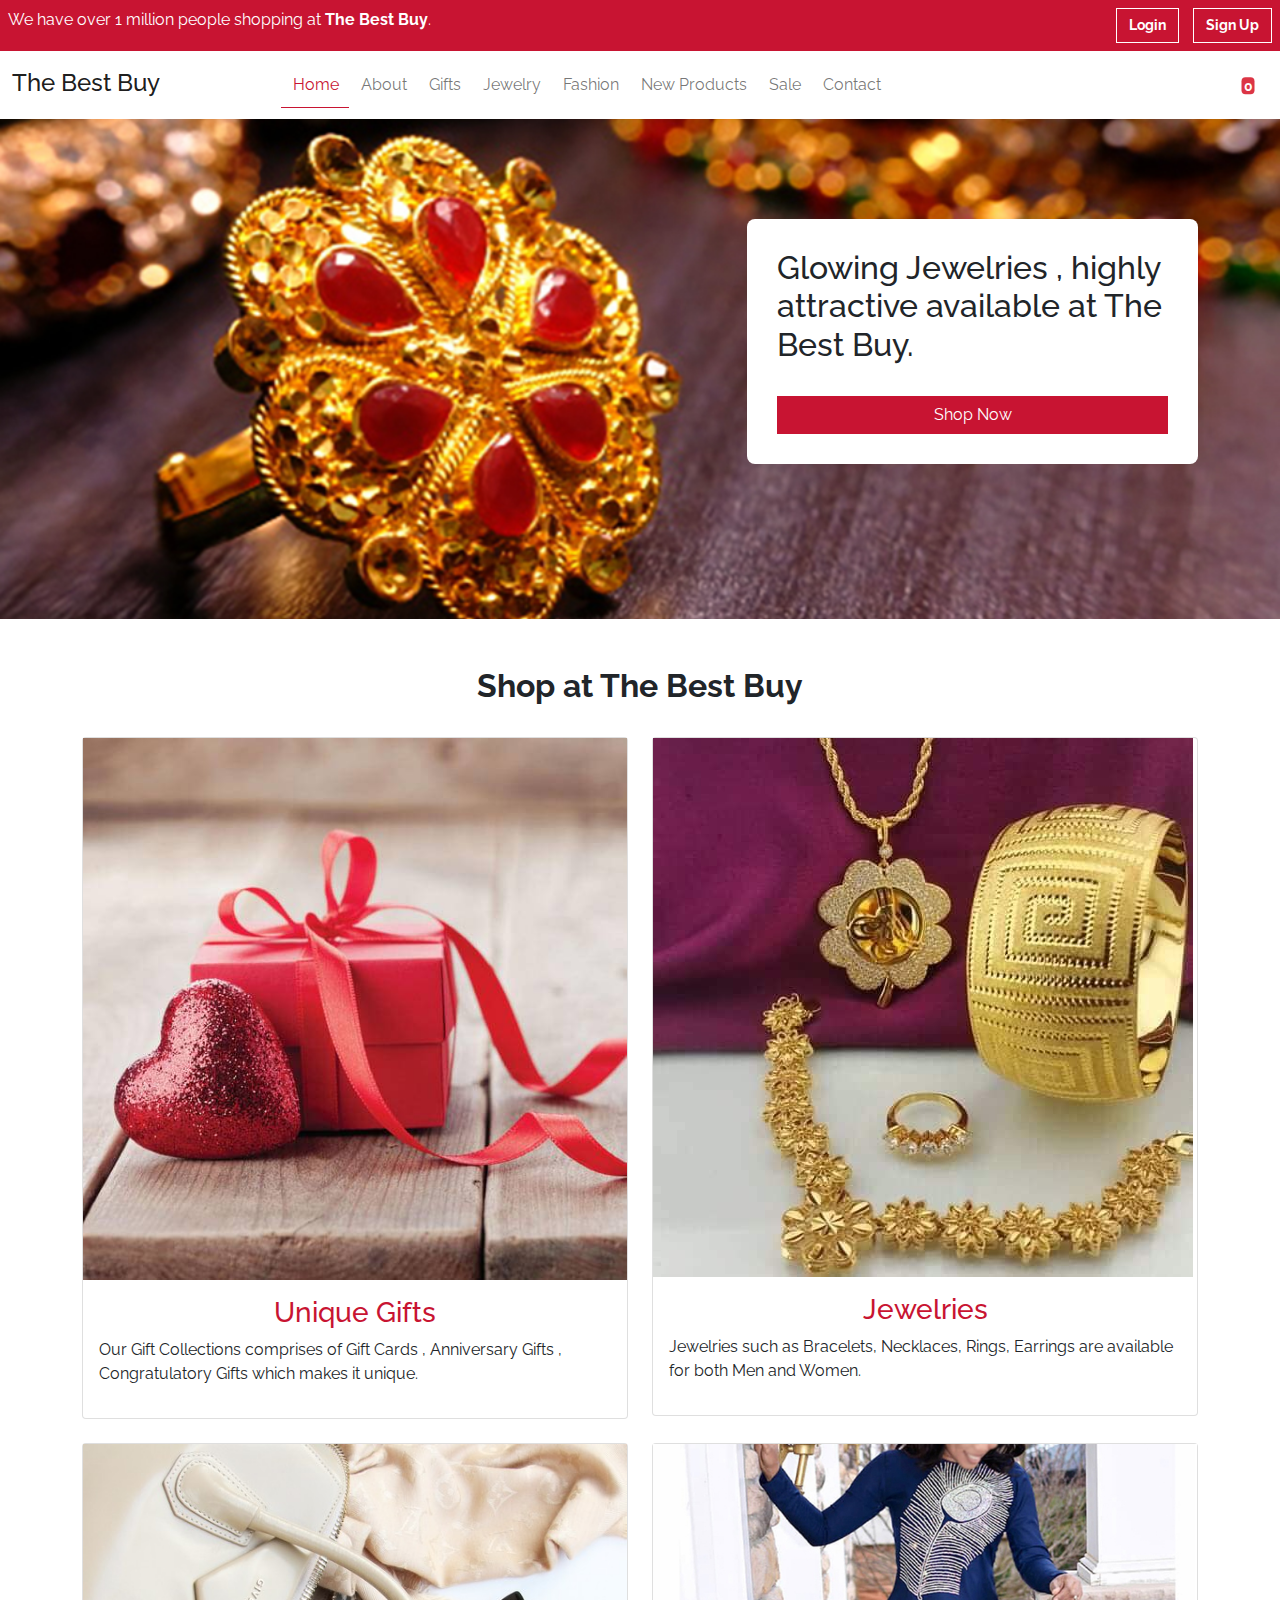
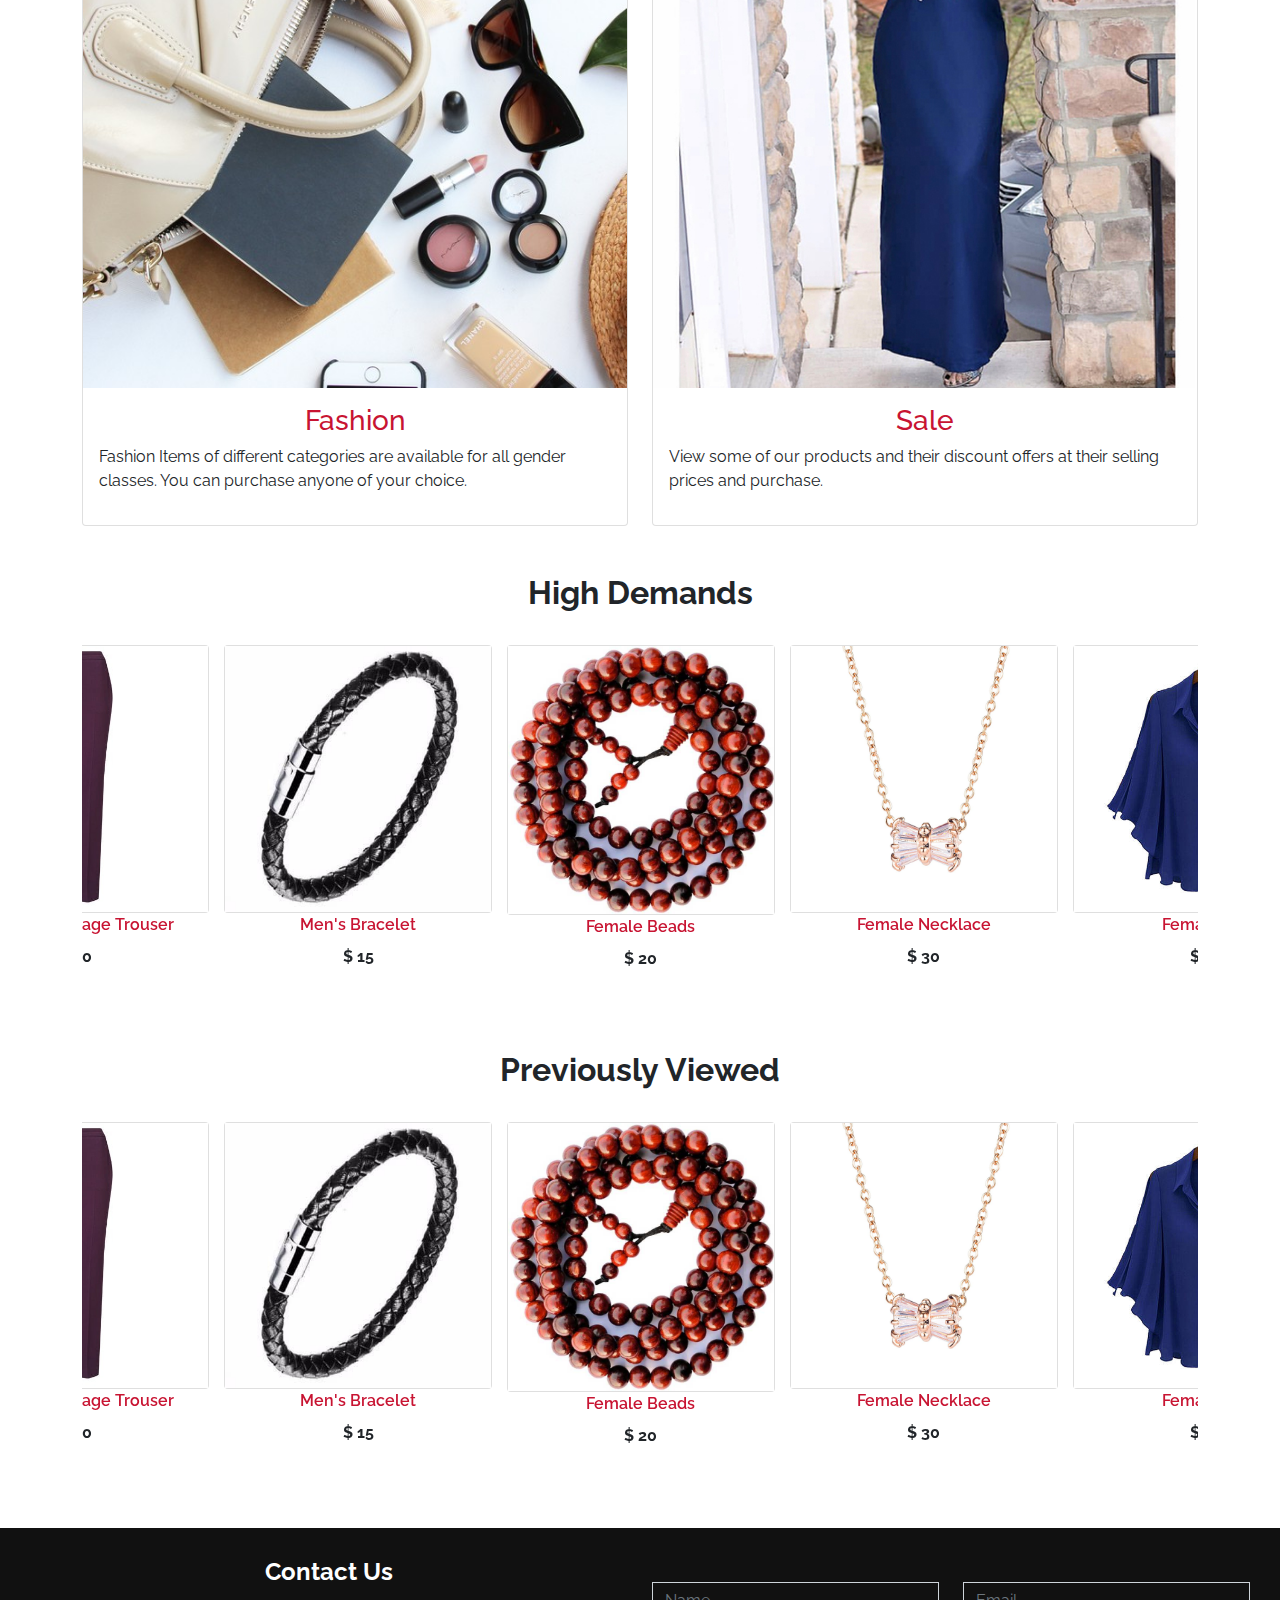
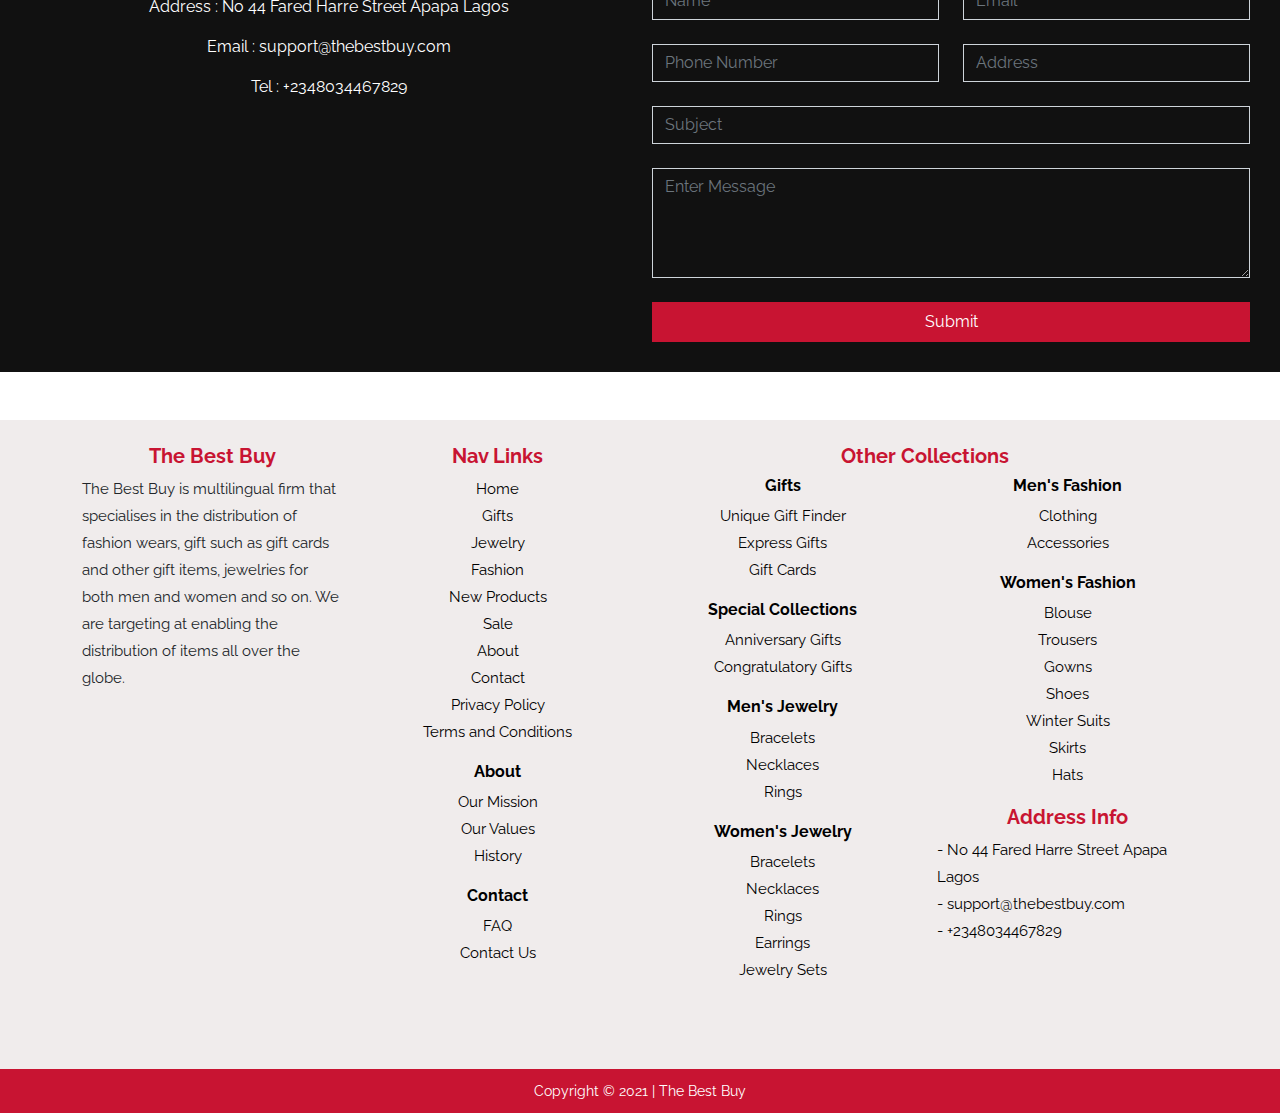
==== commit 67a20693: "added address info in footer" ====
--- a/index.html
+++ b/index.html
@@ -441,7 +441,7 @@
            <div class="col-md-6" align="center">
              <h4 class="text-white"><b>Contact Us</b></h4>
              <p class="text-white">Address : No 44 Fared Harre Street Apapa Lagos</p>
-             <p class="text-white">Email : support@thebestguy.com</p>
+             <p class="text-white">Email : support@thebestbuy.com</p>
              <p class="text-white">Tel : +2348034467829</p>
            </div>
            <div class="col-md-6">
@@ -511,7 +511,7 @@
         <div class="row">
           <div class="col-md-3">
             <h5 class="foot-head"><b>The Best Buy</b></h5>
-            <p class="foot-text">The Best Buy is multilingual firm that specialises in the distribution fashion wears, gift such as gift cards and other gift items, jewelries for both men and women and so on. We are targeting at enabling the distribution of items all over the globe.</p>
+            <p class="foot-text">The Best Buy is multilingual firm that specialises in the distribution of fashion wears, gift such as gift cards and other gift items, jewelries for both men and women and so on. We are targeting at enabling the distribution of items all over the globe.</p>
           </div>
           <div class="col-md-3">
             <h5 class="foot-head"><b>Nav Links</b></h5>
@@ -592,6 +592,13 @@
               <li><a href="#un">Winter Suits</a></li>
               <li><a href="#un">Skirts</a></li>
               <li><a href="#un">Hats</a></li>
+            </ul>
+
+            <h5 class="foot-head"><b>Address Info</b></h5>
+            <ul class="address-link">
+              <li><a href="#un"><i class="fas fa-home"></i> - No 44 Fared Harre Street Apapa Lagos</a></li>
+              <li><a href="#un"><i class="fas fa-envelope"></i> - support@thebestbuy.com</a></li>
+              <li><a href="#un"><i class="fas fa-phone"></i> - +2348034467829</a></li>
             </ul>
           </div>
 
--- a/css/styles.css
+++ b/css/styles.css
@@ -447,6 +447,26 @@
     font-size: 15px;
   }
 
+  .address-link {
+    list-style-type: none;
+    padding-inline-start: 0px !important;
+  }
+
+  .address-link li {
+    line-height: 1.8em;
+    font-size: 15px;
+  }
+
+  
+  .address-link li a {
+    color: black;
+    text-decoration: none;
+  }
+
+  .address-link li a:hover {
+    color: #c81432;
+  }
+
   .foot-link li a {
     color: black;
     text-decoration: none;
@@ -574,3 +594,4 @@
    font-style: italic;
     font-weight: 600;
   }
+  /* End History Styles */
